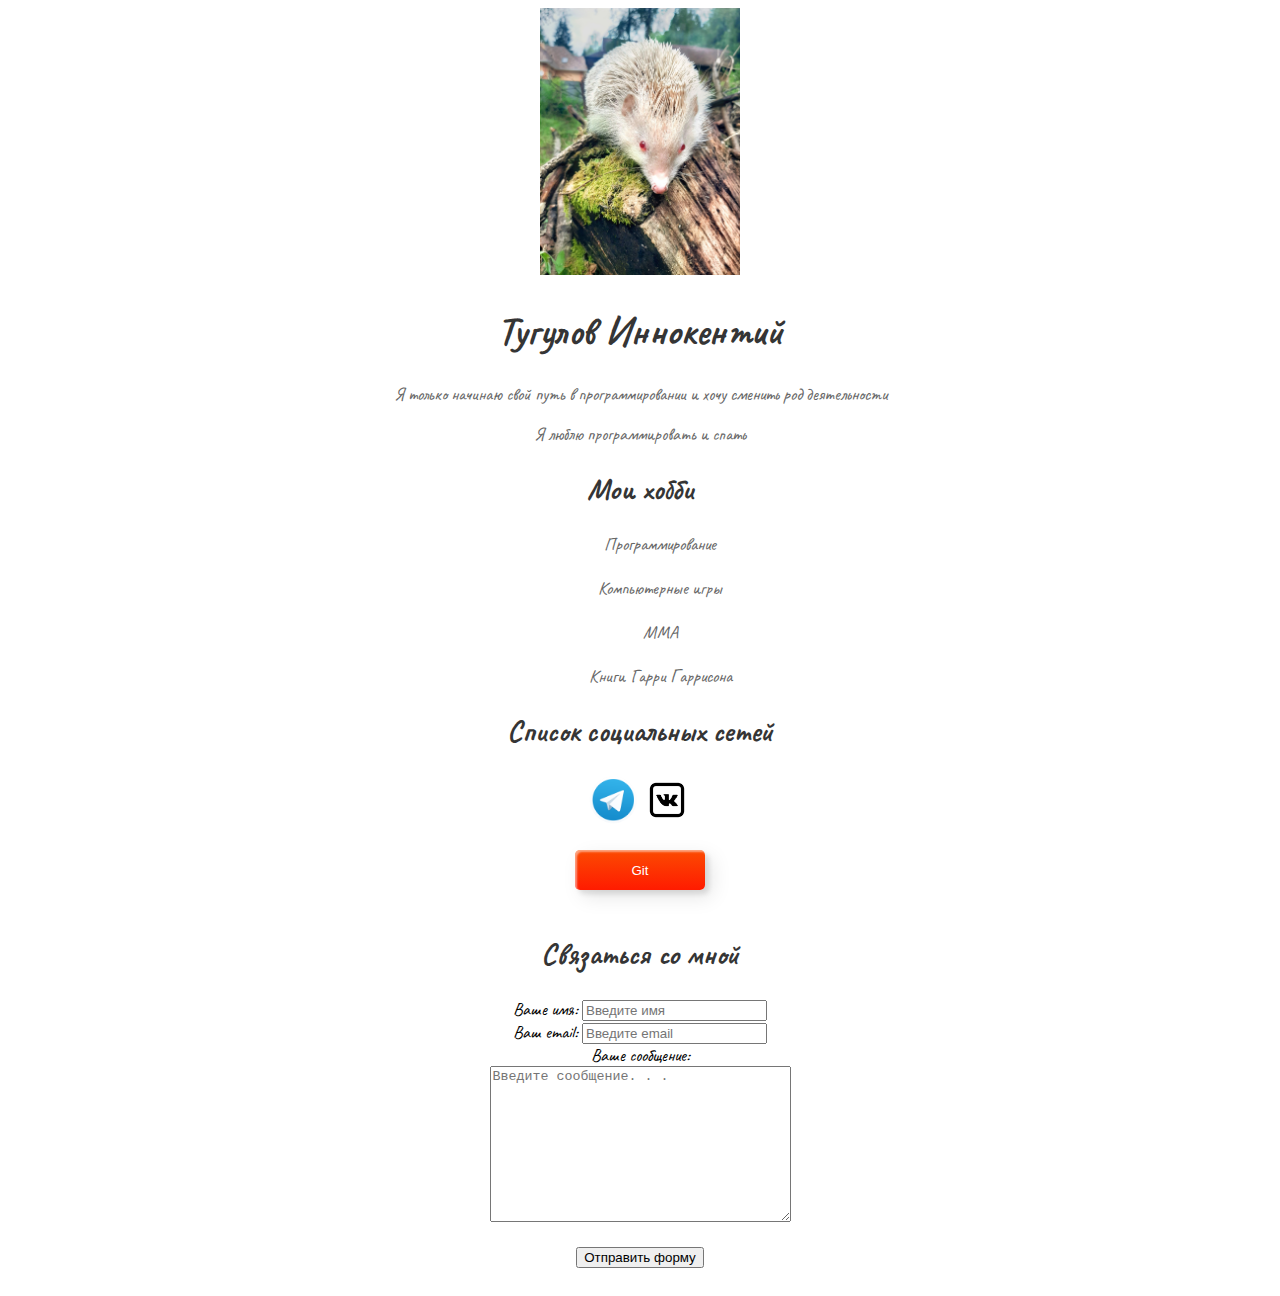
==== index.html @ 25b67e82 "trying to change the fonts to make them more suitable" ====
<!DOCTYPE html>
<html lang="en">
<head>
    <meta charset="UTF-8">
    <meta http-equiv="X-UA-Compatible" content="IE=edge">
    <meta name="viewport" content="width=device-width, initial-scale=1.0">
    <meta name="keywords" content="resume, innokentiy, cv">
    <meta name="description" content="Это сайт резюме Тугулова Иннокентия">
    <title>Innokentiy resume</title>


</head>
<body>
    
    <link rel="stylesheet" href="css/main.css">

    <div>
        <img src="imgs/dv0VsRqUoDue7oZC98lZ6pgUKCHnYMg9oaHFVmGquxkWwbqM1yoQN-WPxVTs1d5k1QQnIZlD_-Yl5CW2ZkGPfaaC.jpg" alt="ёжик" width="200" >
    </div>

    <header id="header" class="header">
        <h1>Тугулов Иннокентий</h1>  
    </header>

    <p>Я только начинаю свой путь в программировании и хочу сменить род деятельности</p>

    <p>Я люблю программировать и спать</p>
   
<section>

    <h2>Мои хобби</h2>

    
        <ul>
         <li>Программирование</li>
         <br>
         <li>Компьютерные игры</li>
         <br>
         <li>MMA</li>
         <br>
         <li>Книги Гарри Гаррисона</li>
        </ul>
    

    <h2>Список социальных сетей</h2>

    <a href="https://t.me/Aquianna" target="contact"><img src="imgs/pngwing.com.png" alt="ссылка на телеграмм" width="50"></a>
    
    <a href="https://vk.com/m_keeeeeeeeeey" target="contact"><img src="imgs/pngwing.com (1).png" alt="ссылка на контакт" width="50"></a>

</section>

<div>
<button onclick="document.location='https://github.com/barzugini'" class="custom-btn btn-5">
    <span>
        Git
    </span>
</button>
</div>

<h2>Связаться со мной</h2>

    <form>

        <div>
            <label for="name">Ваше имя:</label>
            <input type="text" id="name" placeholder="Введите имя">
        </div>

        <div>
            <label for="email">Ваш email:</label>
            <input type="email" id="email" placeholder="Введите email">
        </div>

        <div>
            <label for="message">Ваше сообщение:</label>
            <br>
            <textarea name="" id="message" cols="35" rows="10" placeholder="Введите сообщение. . ."></textarea>
        </div>

        <button type="submit">Отправить форму</button>
    </form>

</body>
</html>
---- css/main.css ----
@import url('https://fonts.googleapis.com/css2?family=Caveat&display=swap');

body {
  font-family: 'Caveat', cursive;
  font-size: 20px;
  font-weight: normal;
}

  h1 {
    position: relative;
    text-align: center;
    color: #353535;
    font-size: 40px;
  }
  h2 {
    position:relative;
    text-align:center;
    color: #353535;
    font-size: 30px;
  }
  
  #particle-js{
    height: 100vh;
    background-color: #e74c3c;
  }
  ul{text-align:center;}

  ul li{
    display: flex;
    align-content: center;
    justify-content: center;
    text-align: center;
}

  div {
    text-align: center;
    font-family: 'Caveat', cursive;
    font-size: 18px;
  }

  form {
    text-align:center;
    font-family: 'Caveat', cursive;
    font-size: 18px;
  }

  section {
    font-weight: 300;
    text-align: center;
    font-size: 18px;
    color: #676767;
    padding-inline-start: 0px;
  }
  p {
    font-weight: 300;
    text-align: center;
    font-size: 18px;
    color: #676767;
  }
  .frame {
    width: 90%;
    margin: 40px auto;
    text-align: center;
  }

  button {
    margin: 20px;
  }
  .custom-btn {
    width: 130px;
    height: 40px;
    color: #fff;
    border-radius: 5px;
    padding: 10px 25px;
    font-weight: 500;
    background: transparent;
    cursor: pointer;
    transition: all 0.3s ease;
    position: relative;
    display: inline-block;
     box-shadow:inset 2px 2px 2px 0px rgba(255,255,255,.5),
     7px 7px 20px 0px rgba(0,0,0,.1),
     4px 4px 5px 0px rgba(0,0,0,.1);
    outline: none;
  }
  
  
  /* 5 */
  .btn-5 {
    width: 130px;
    height: 40px;
    line-height: 42px;
    padding: 0;
    border: none;
    background: rgb(255,27,0);
    background: linear-gradient(0deg, rgba(255,27,0,1) 0%, rgba(251,75,2,1) 100%);
  }
  .btn-5:hover {
    color: #f0094a;
    background: transparent;
     box-shadow:none;
  }
  .btn-5:before,
  .btn-5:after{
    content:'';
    position:absolute;
    top:0;
    right:0;
    height:2px;
    width:0;
    background: #f0094a;
    box-shadow:
     -1px -1px 5px 0px #fff,
     7px 7px 20px 0px #0003,
     4px 4px 5px 0px #0002;
    transition:400ms ease all;
  }
  .btn-5:after{
    right:inherit;
    top:inherit;
    left:0;
    bottom:0;
  }
  .btn-5:hover:before,
  .btn-5:hover:after{
    width:100%;
    transition:800ms ease all;
  }
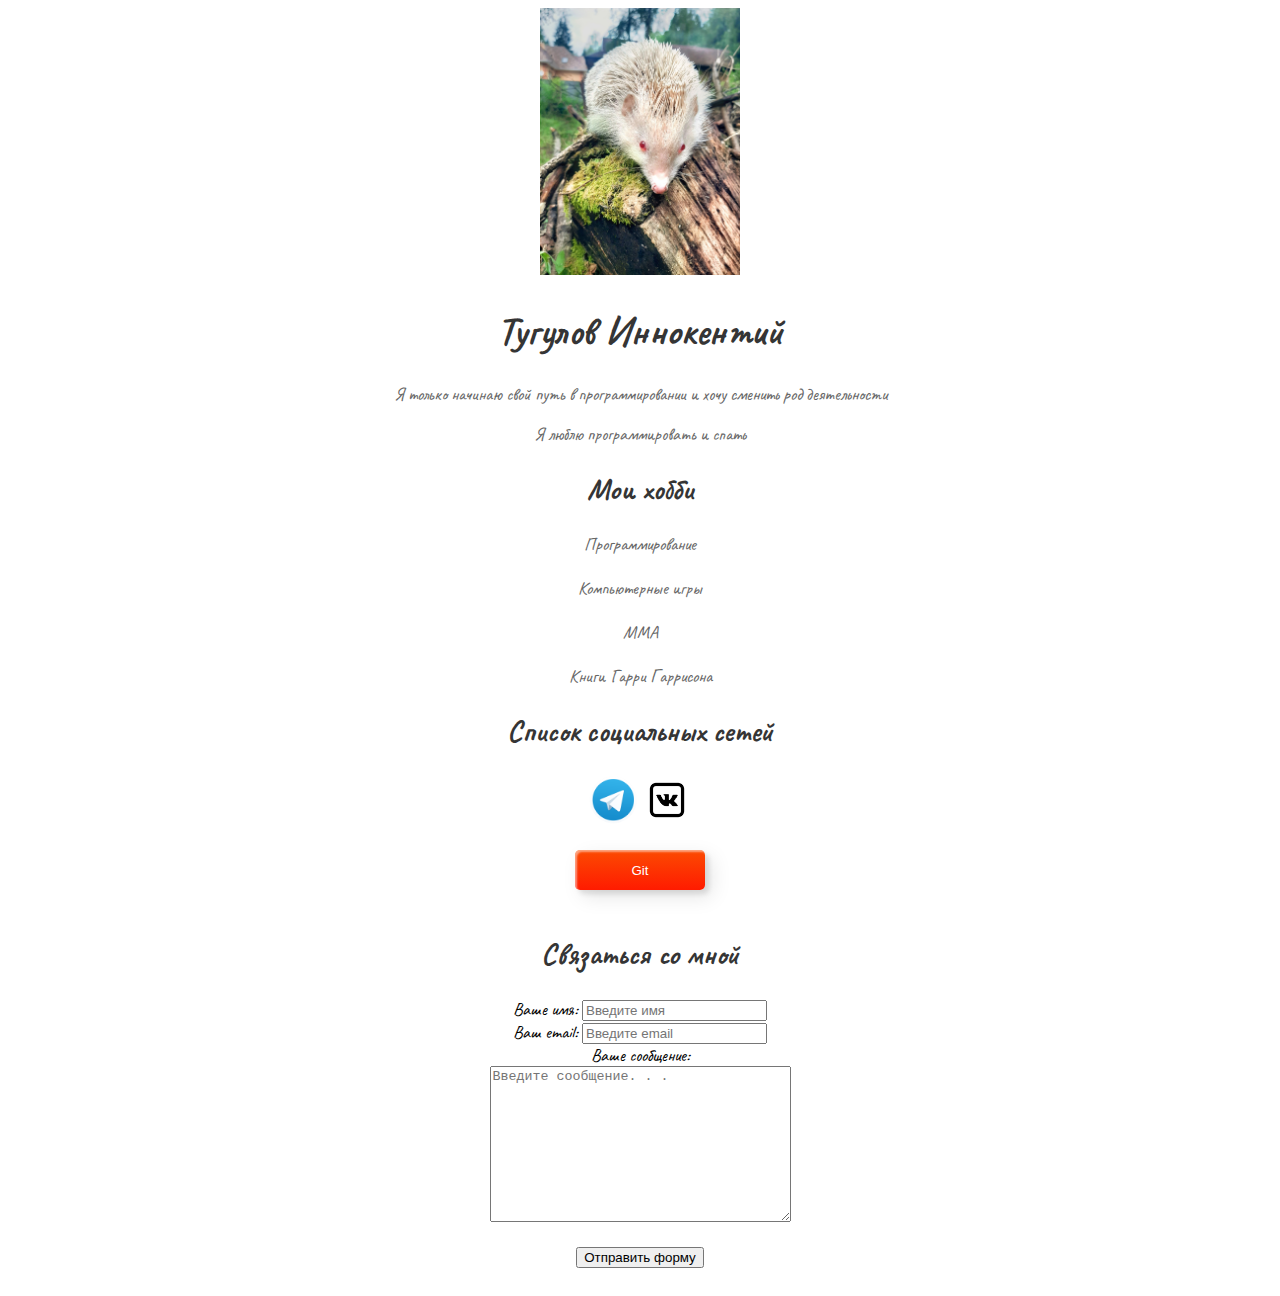
==== commit 1f5507aa: "finally figured out how to align the list with respect to the general text" ====
--- a/index.html
+++ b/index.html
@@ -30,7 +30,7 @@
 
     <h2>Мои хобби</h2>
 
-    
+    <div class="container">
         <ul>
          <li>Программирование</li>
          <br>
@@ -40,7 +40,7 @@
          <br>
          <li>Книги Гарри Гаррисона</li>
         </ul>
-    
+    </div>
 
     <h2>Список социальных сетей</h2>
 
--- a/css/main.css
+++ b/css/main.css
@@ -18,15 +18,32 @@
     color: #353535;
     font-size: 30px;
   }
+
+  .container {
+}
+
+.container ul {
+  margin: 0px;
+  padding: 0px;
+  overflow: hidden;
+  text-align: center;
+}
+
+.container li {
+  list-style: none;
+  display:flexbox;
+  border: 0px solid #cccccc;
+}
   
   #particle-js{
     height: 100vh;
     background-color: #e74c3c;
   }
+
   ul{text-align:center;}
 
   ul li{
-    display: flex;
+    display:flex;
     align-content: center;
     justify-content: center;
     text-align: center;
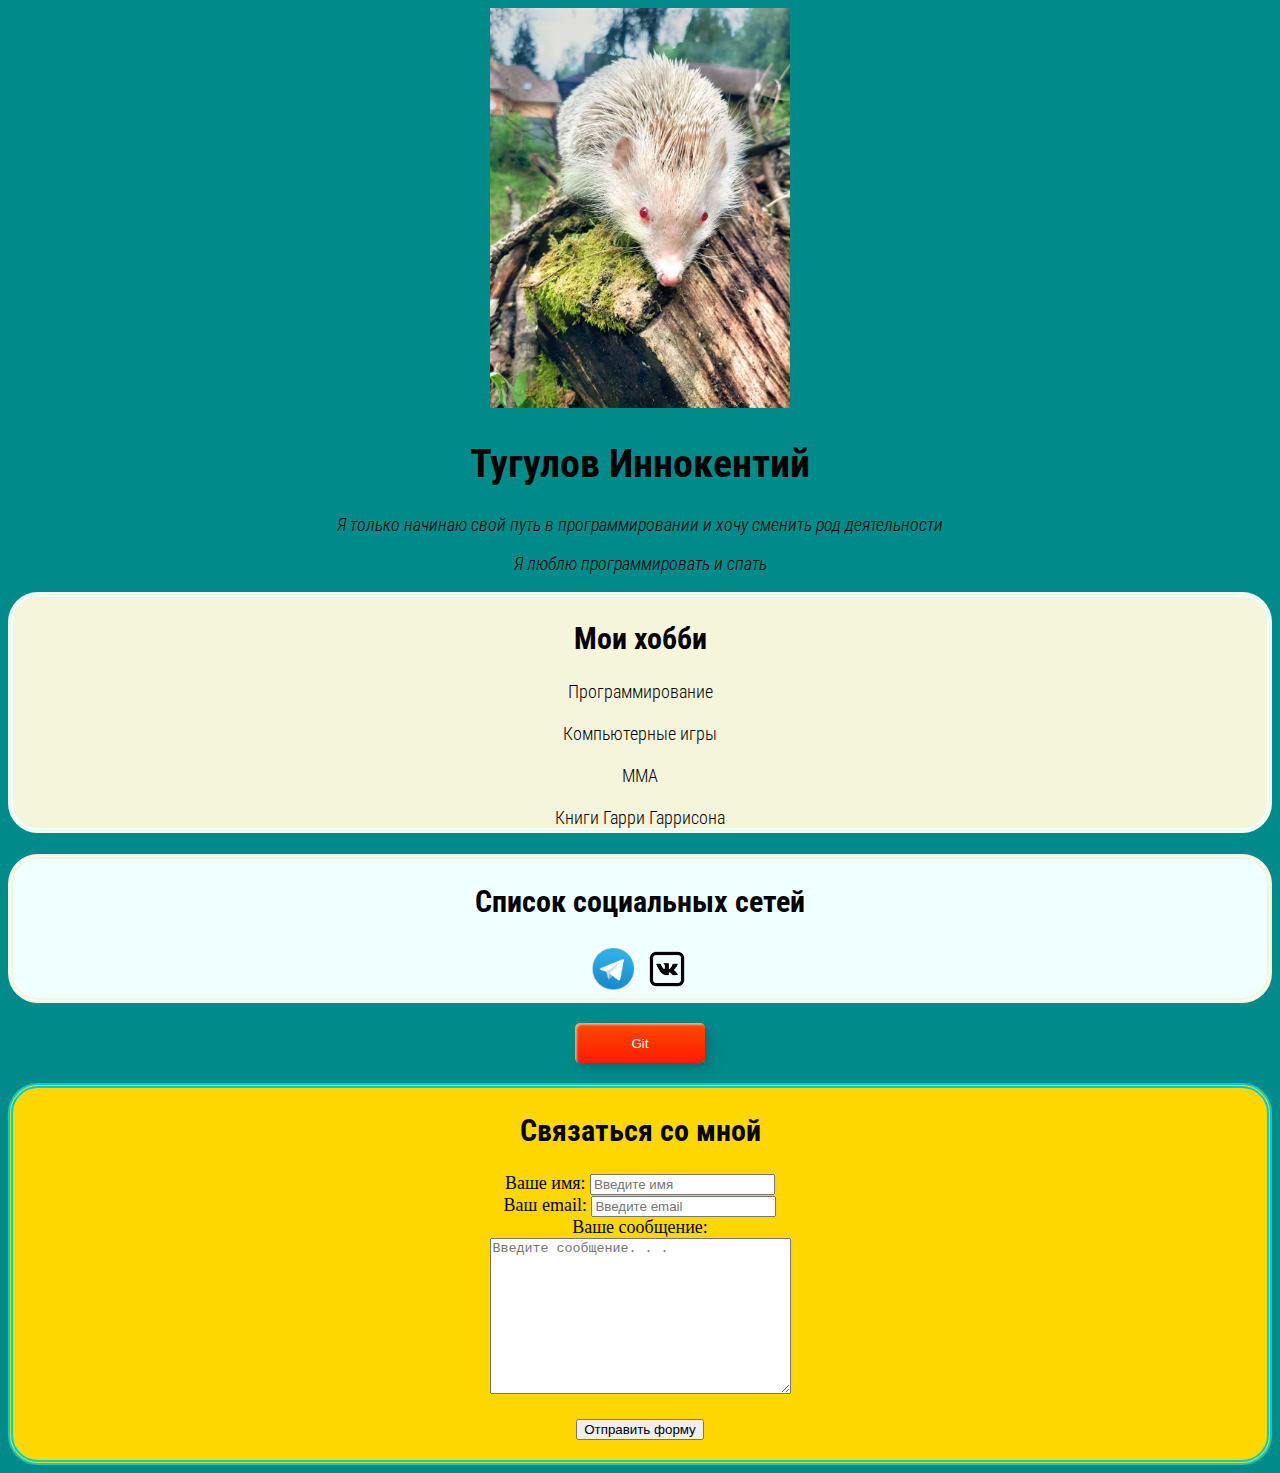
==== commit e4930acd: "minor changes" ====
--- a/index.html
+++ b/index.html
@@ -14,50 +14,55 @@
     
     <link rel="stylesheet" href="css/main.css">
 
-    <div>
-        <img src="imgs/dv0VsRqUoDue7oZC98lZ6pgUKCHnYMg9oaHFVmGquxkWwbqM1yoQN-WPxVTs1d5k1QQnIZlD_-Yl5CW2ZkGPfaaC.jpg" alt="ёжик" width="200" >
+    <div class="photo">
+        <img src="imgs/dv0VsRqUoDue7oZC98lZ6pgUKCHnYMg9oaHFVmGquxkWwbqM1yoQN-WPxVTs1d5k1QQnIZlD_-Yl5CW2ZkGPfaaC.jpg" alt="ёжик" width="300" >
     </div>
 
     <header id="header" class="header">
         <h1>Тугулов Иннокентий</h1>  
     </header>
 
+    <div class="description">
     <p>Я только начинаю свой путь в программировании и хочу сменить род деятельности</p>
 
     <p>Я люблю программировать и спать</p>
-   
+    </div>
+
 <section>
 
-    <h2>Мои хобби</h2>
-
-    <div class="container">
-        <ul>
-         <li>Программирование</li>
-         <br>
-         <li>Компьютерные игры</li>
-         <br>
-         <li>MMA</li>
-         <br>
-         <li>Книги Гарри Гаррисона</li>
-        </ul>
+    <div class="container hobbi2">
+        <table>
+            <h2>Мои хобби</h2>
+            <ul>
+            <li>Программирование</li>
+            <br>
+            <li>Компьютерные игры</li>
+            <br>
+            <li>MMA</li>
+            <br>
+            <li>Книги Гарри Гаррисона</li>
+            </ul>
+        </table>
     </div>
-
+    <br>
+    <div class="hobbi3">
     <h2>Список социальных сетей</h2>
 
     <a href="https://t.me/Aquianna" target="contact"><img src="imgs/pngwing.com.png" alt="ссылка на телеграмм" width="50"></a>
     
     <a href="https://vk.com/m_keeeeeeeeeey" target="contact"><img src="imgs/pngwing.com (1).png" alt="ссылка на контакт" width="50"></a>
+    </div>
 
 </section>
 
-<div>
+<div class="photo">
 <button onclick="document.location='https://github.com/barzugini'" class="custom-btn btn-5">
     <span>
         Git
     </span>
 </button>
 </div>
-
+<div class="hobbi4">
 <h2>Связаться со мной</h2>
 
     <form>
@@ -80,6 +85,6 @@
 
         <button type="submit">Отправить форму</button>
     </form>
-
+    </div>
 </body>
 </html>
--- a/css/main.css
+++ b/css/main.css
@@ -1,27 +1,50 @@
-@import url('https://fonts.googleapis.com/css2?family=Caveat&display=swap');
+@import url('https://fonts.googleapis.com/css2?family=Roboto+Condensed&display=swap');
 
 body {
-  font-family: 'Caveat', cursive;
+  font-family: 'Roboto Condensed', sans-serif;
   font-size: 20px;
   font-weight: normal;
+  /* background:#008B8B; */
+  background-color: #008B8B;
 }
 
   h1 {
     position: relative;
     text-align: center;
-    color: #353535;
+    /* color: #353535; */
     font-size: 40px;
   }
   h2 {
     position:relative;
     text-align:center;
-    color: #353535;
+    /* color: #353535; */
     font-size: 30px;
   }
 
   .container {
 }
 
+
+.hobbi{
+background-color: #8FBC8F;
+}
+
+.hobbi2{
+  background: #F5F5DC;
+  background-size: 25%;
+  border: thick double #F0FFFF;
+  border-radius: 30px;
+}
+.hobbi3 {
+  background: #F0FFFF;
+  border: thick double #F5F5DC;
+  border-radius: 30px;
+}
+.hobbi4 {
+  background: #FFD700;
+  border: thick double #00CED1;
+  border-radius: 30px;
+}
 .container ul {
   margin: 0px;
   padding: 0px;
@@ -32,7 +55,7 @@
 .container li {
   list-style: none;
   display:flexbox;
-  border: 0px solid #cccccc;
+  /* border: 0px solid #cccccc; */
 }
   
   #particle-js{
@@ -40,6 +63,10 @@
     background-color: #e74c3c;
   }
 
+  table{
+    background: url("https://inter.ru/wp-content/uploads/2019/05/%D1%84%D0%BE%D0%BD-11-1400x776.png")98% 86% no-repeat;
+  }
+  
   ul{text-align:center;}
 
   ul li{
@@ -48,8 +75,13 @@
     justify-content: center;
     text-align: center;
 }
+  .description {
+    font-style: italic;
+    font-weight: bold;
+    /* color: #86898f; */
+  }
 
-  div {
+  .photo {
     text-align: center;
     font-family: 'Caveat', cursive;
     font-size: 18px;
@@ -65,14 +97,13 @@
     font-weight: 300;
     text-align: center;
     font-size: 18px;
-    color: #676767;
+    /* color: #676767; */
     padding-inline-start: 0px;
   }
   p {
     font-weight: 300;
     text-align: center;
     font-size: 18px;
-    color: #676767;
   }
   .frame {
     width: 90%;
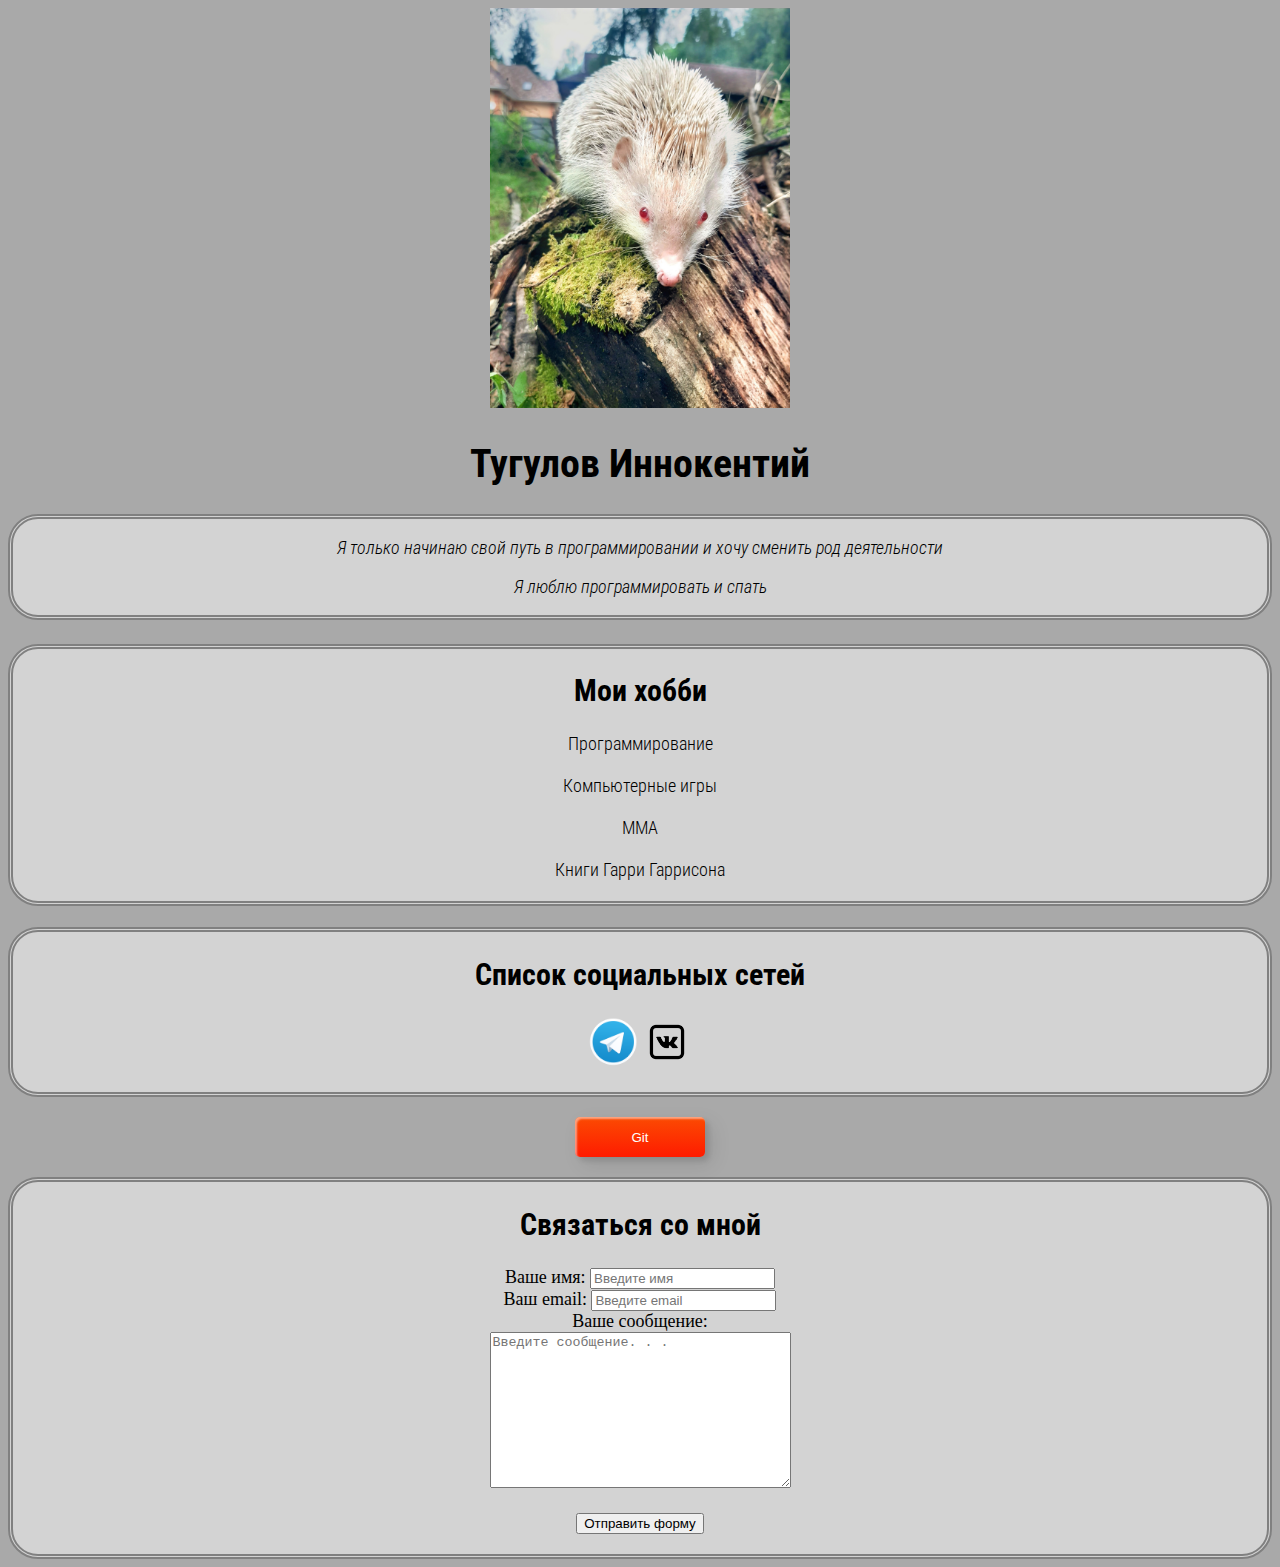
==== commit 30919955: "серые тона, прошёл тему" ====
--- a/index.html
+++ b/index.html
@@ -22,15 +22,15 @@
         <h1>Тугулов Иннокентий</h1>  
     </header>
 
-    <div class="description">
+    <div class="description card">
     <p>Я только начинаю свой путь в программировании и хочу сменить род деятельности</p>
 
     <p>Я люблю программировать и спать</p>
     </div>
-
+    <br>
 <section>
 
-    <div class="container hobbi2">
+    <div class="container card">
         <table>
             <h2>Мои хобби</h2>
             <ul>
@@ -42,15 +42,18 @@
             <br>
             <li>Книги Гарри Гаррисона</li>
             </ul>
+            <br>
         </table>
     </div>
     <br>
-    <div class="hobbi3">
+    <div class="card">
     <h2>Список социальных сетей</h2>
 
     <a href="https://t.me/Aquianna" target="contact"><img src="imgs/pngwing.com.png" alt="ссылка на телеграмм" width="50"></a>
     
     <a href="https://vk.com/m_keeeeeeeeeey" target="contact"><img src="imgs/pngwing.com (1).png" alt="ссылка на контакт" width="50"></a>
+    <br>
+    <br>
     </div>
 
 </section>
@@ -62,7 +65,7 @@
     </span>
 </button>
 </div>
-<div class="hobbi4">
+<div class="card">
 <h2>Связаться со мной</h2>
 
     <form>
--- a/css/main.css
+++ b/css/main.css
@@ -5,7 +5,7 @@
   font-size: 20px;
   font-weight: normal;
   /* background:#008B8B; */
-  background-color: #008B8B;
+  background-color: #A9A9A9;
 }
 
   h1 {
@@ -25,26 +25,21 @@
 }
 
 
-.hobbi{
-background-color: #8FBC8F;
+.bg-1{
 }
 
-.hobbi2{
-  background: #F5F5DC;
-  background-size: 25%;
-  border: thick double #F0FFFF;
+.bg-2{
+}
+
+.bg-3 {
+}
+
+.card {
+  background: #D3D3D3;
+  border: thick double #808080;
   border-radius: 30px;
 }
-.hobbi3 {
-  background: #F0FFFF;
-  border: thick double #F5F5DC;
-  border-radius: 30px;
-}
-.hobbi4 {
-  background: #FFD700;
-  border: thick double #00CED1;
-  border-radius: 30px;
-}
+
 .container ul {
   margin: 0px;
   padding: 0px;
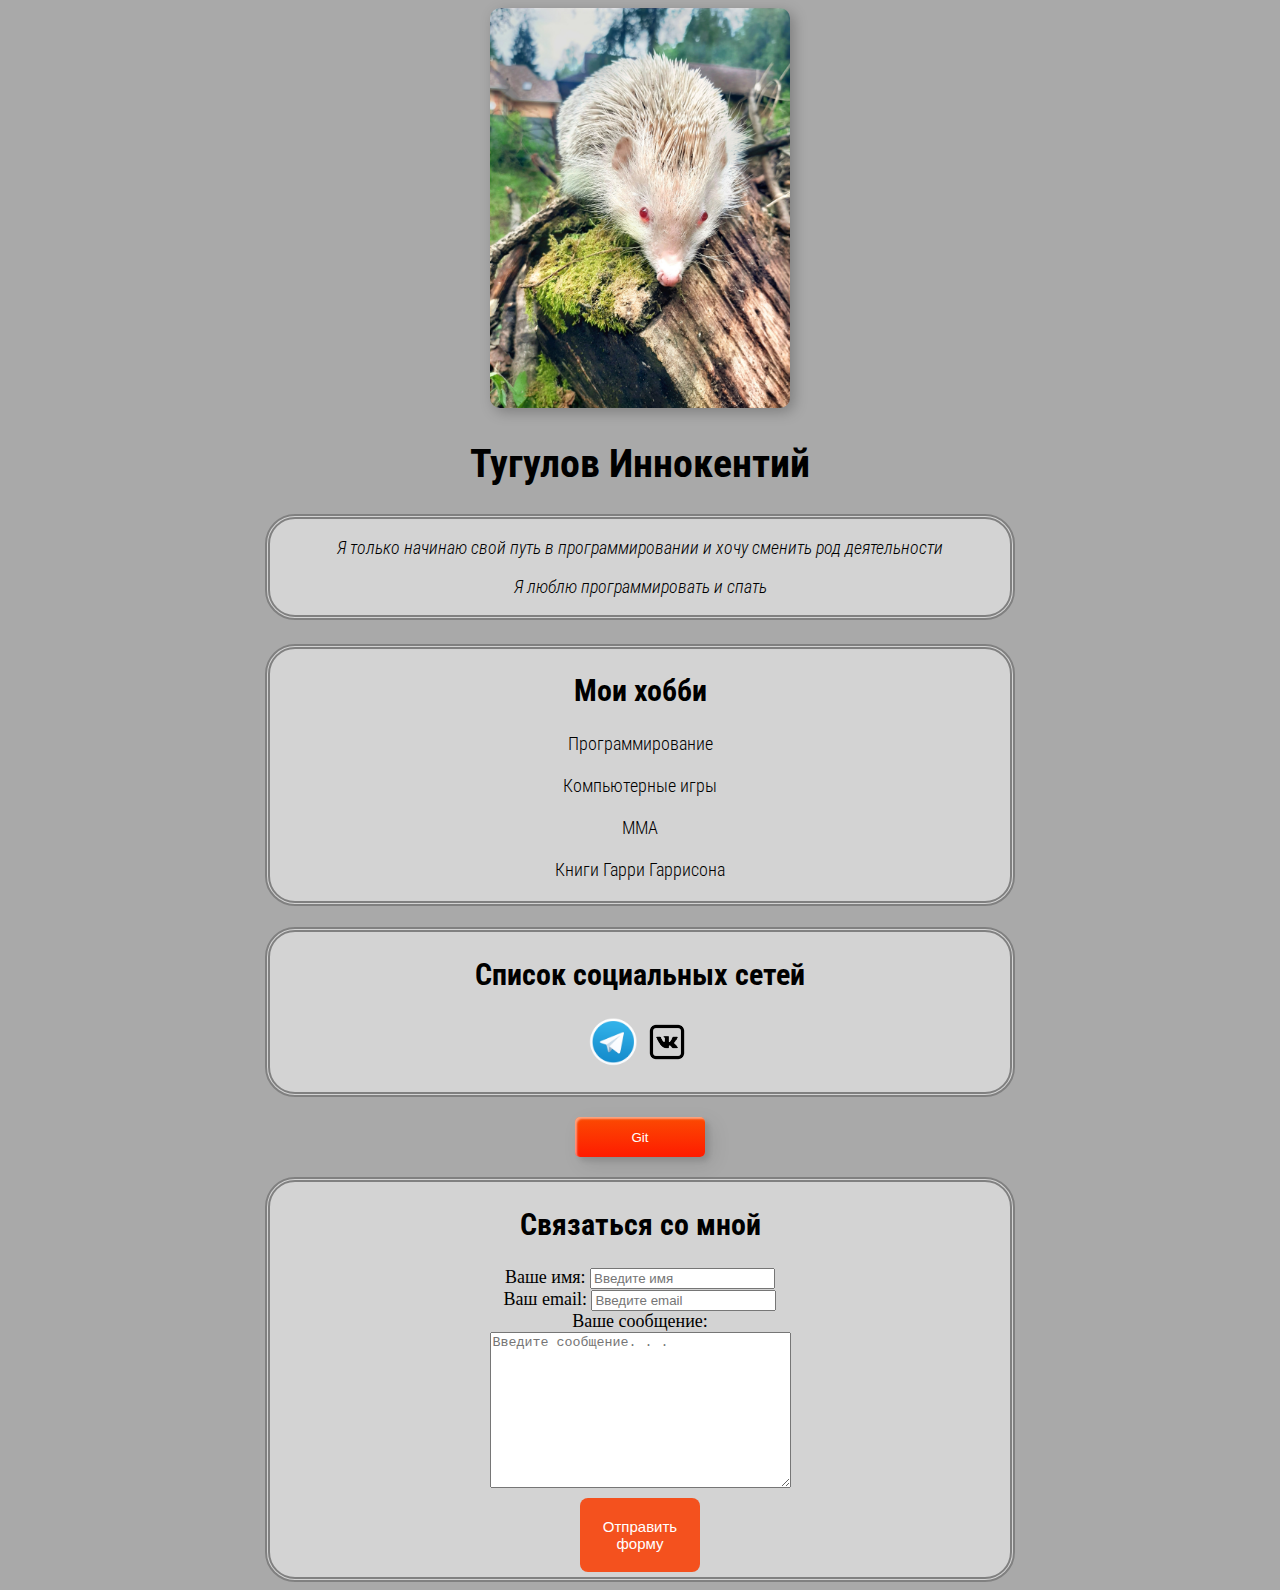
==== commit 98082b18: "some fix" ====
--- a/index.html
+++ b/index.html
@@ -11,83 +11,85 @@
 
 </head>
 <body>
+    <div class="container">
     
-    <link rel="stylesheet" href="css/main.css">
+        <link rel="stylesheet" href="css/main.css">
 
-    <div class="photo">
-        <img src="imgs/dv0VsRqUoDue7oZC98lZ6pgUKCHnYMg9oaHFVmGquxkWwbqM1yoQN-WPxVTs1d5k1QQnIZlD_-Yl5CW2ZkGPfaaC.jpg" alt="ёжик" width="300" >
-    </div>
-
-    <header id="header" class="header">
-        <h1>Тугулов Иннокентий</h1>  
-    </header>
-
-    <div class="description card">
-    <p>Я только начинаю свой путь в программировании и хочу сменить род деятельности</p>
-
-    <p>Я люблю программировать и спать</p>
-    </div>
-    <br>
-<section>
-
-    <div class="container card">
-        <table>
-            <h2>Мои хобби</h2>
-            <ul>
-            <li>Программирование</li>
-            <br>
-            <li>Компьютерные игры</li>
-            <br>
-            <li>MMA</li>
-            <br>
-            <li>Книги Гарри Гаррисона</li>
-            </ul>
-            <br>
-        </table>
-    </div>
-    <br>
-    <div class="card">
-    <h2>Список социальных сетей</h2>
-
-    <a href="https://t.me/Aquianna" target="contact"><img src="imgs/pngwing.com.png" alt="ссылка на телеграмм" width="50"></a>
-    
-    <a href="https://vk.com/m_keeeeeeeeeey" target="contact"><img src="imgs/pngwing.com (1).png" alt="ссылка на контакт" width="50"></a>
-    <br>
-    <br>
-    </div>
-
-</section>
-
-<div class="photo">
-<button onclick="document.location='https://github.com/barzugini'" class="custom-btn btn-5">
-    <span>
-        Git
-    </span>
-</button>
-</div>
-<div class="card">
-<h2>Связаться со мной</h2>
-
-    <form>
-
-        <div>
-            <label for="name">Ваше имя:</label>
-            <input type="text" id="name" placeholder="Введите имя">
+        <div class="photo">
+            <img class='photo-img' src="imgs/dv0VsRqUoDue7oZC98lZ6pgUKCHnYMg9oaHFVmGquxkWwbqM1yoQN-WPxVTs1d5k1QQnIZlD_-Yl5CW2ZkGPfaaC.jpg" alt="ёжик" width="300" >
         </div>
 
-        <div>
-            <label for="email">Ваш email:</label>
-            <input type="email" id="email" placeholder="Введите email">
+        <header id="header" class="header">
+            <h1>Тугулов Иннокентий</h1>  
+        </header>
+
+        <div class="description card">
+        <p>Я только начинаю свой путь в программировании и хочу сменить род деятельности</p>
+
+        <p>Я люблю программировать и спать</p>
         </div>
+        <br>
+        <section>
 
-        <div>
-            <label for="message">Ваше сообщение:</label>
+            <div class="container card">
+                <table>
+                    <h2>Мои хобби</h2>
+                    <ul>
+                    <li>Программирование</li>
+                    <br>
+                    <li>Компьютерные игры</li>
+                    <br>
+                    <li>MMA</li>
+                    <br>
+                    <li>Книги Гарри Гаррисона</li>
+                    </ul>
+                    <br>
+                </table>
+            </div>
             <br>
-            <textarea name="" id="message" cols="35" rows="10" placeholder="Введите сообщение. . ."></textarea>
+            <div class="card">
+            <h2>Список социальных сетей</h2>
+
+            <a href="https://t.me/Aquianna" target="contact"><img src="imgs/pngwing.com.png" alt="ссылка на телеграмм" width="50"></a>
+            
+            <a href="https://vk.com/m_keeey" target="contact"><img src="imgs/pngwing.com (1).png" alt="ссылка на контакт" width="50"></a>
+            <br>
+            <br>
+            </div>
+
+        </section>
+
+        <div class="photo">
+        <button onclick="document.location='https://github.com/barzugini'" class="custom-btn btn-5">
+            <span>
+                Git
+            </span>
+        </button>
         </div>
+        <div class="card">
+        <h2>Связаться со мной</h2>
 
-        <button type="submit">Отправить форму</button>
-    </form>
+            <form>
+
+                <div>
+                    <label for="name">Ваше имя:</label>
+                    <input type="text" id="name" placeholder="Введите имя">
+                </div>
+
+                <div>
+                    <label for="email">Ваш email:</label>
+                    <input type="email" id="email" placeholder="Введите email">
+                </div>
+
+                <div>
+                    <label for="message">Ваше сообщение:</label>
+                    <br>
+                    <textarea name="" id="message" cols="35" rows="10" placeholder="Введите сообщение. . ."></textarea>
+                </div>
+
+                <button class="btn-1" style="vertical-align:middle" type="submit"><span>Отправить форму</span></button>
+            </form>
+            </div>
     </div>
 </body>
 </html>
--- a/css/main.css
+++ b/css/main.css
@@ -22,8 +22,66 @@
   }
 
   .container {
-}
-
+    max-width: 750px;
+    margin: auto;
+
+}
+
+.btn {
+  
+}
+
+.btn:active {
+
+}
+
+.btn:hover {
+
+}
+
+.btn:visited {
+
+}
+
+.btn-1 {
+  display: inline-block;
+  border-radius: 8px;
+  background-color: #f4511e;
+  border: none;
+  color: #FFFFFF;
+  text-align: center;
+  font-size: 15px;
+  padding: 20px;
+  width: 120px;
+  transition: all 0.5s;
+  cursor: pointer;
+  margin: 5px;
+}
+
+.btn-1 span {
+  cursor: pointer;
+  display: inline-block;
+  position: relative;
+  transition: 0.5s;
+}
+
+.btn-1 span:after {
+  content: '\00bb';
+  position: absolute;
+  opacity: 0;
+  top: 0;
+  right: -20px;
+  transition: 0.5s;
+}
+
+.btn-1:hover span {
+  padding-right: 25px;
+}
+
+.btn-1:hover span:after {
+  opacity: 1;
+  right: 0;
+}
 
 .bg-1{
 }
@@ -80,6 +138,12 @@
     text-align: center;
     font-family: 'Caveat', cursive;
     font-size: 18px;
+  }
+
+  .photo-img {
+    box-shadow: 4px 4px 14px rgba(0, 0, 0, 0.25);
+    border-radius: 10px;
+    width: 300px;
   }
 
   form {
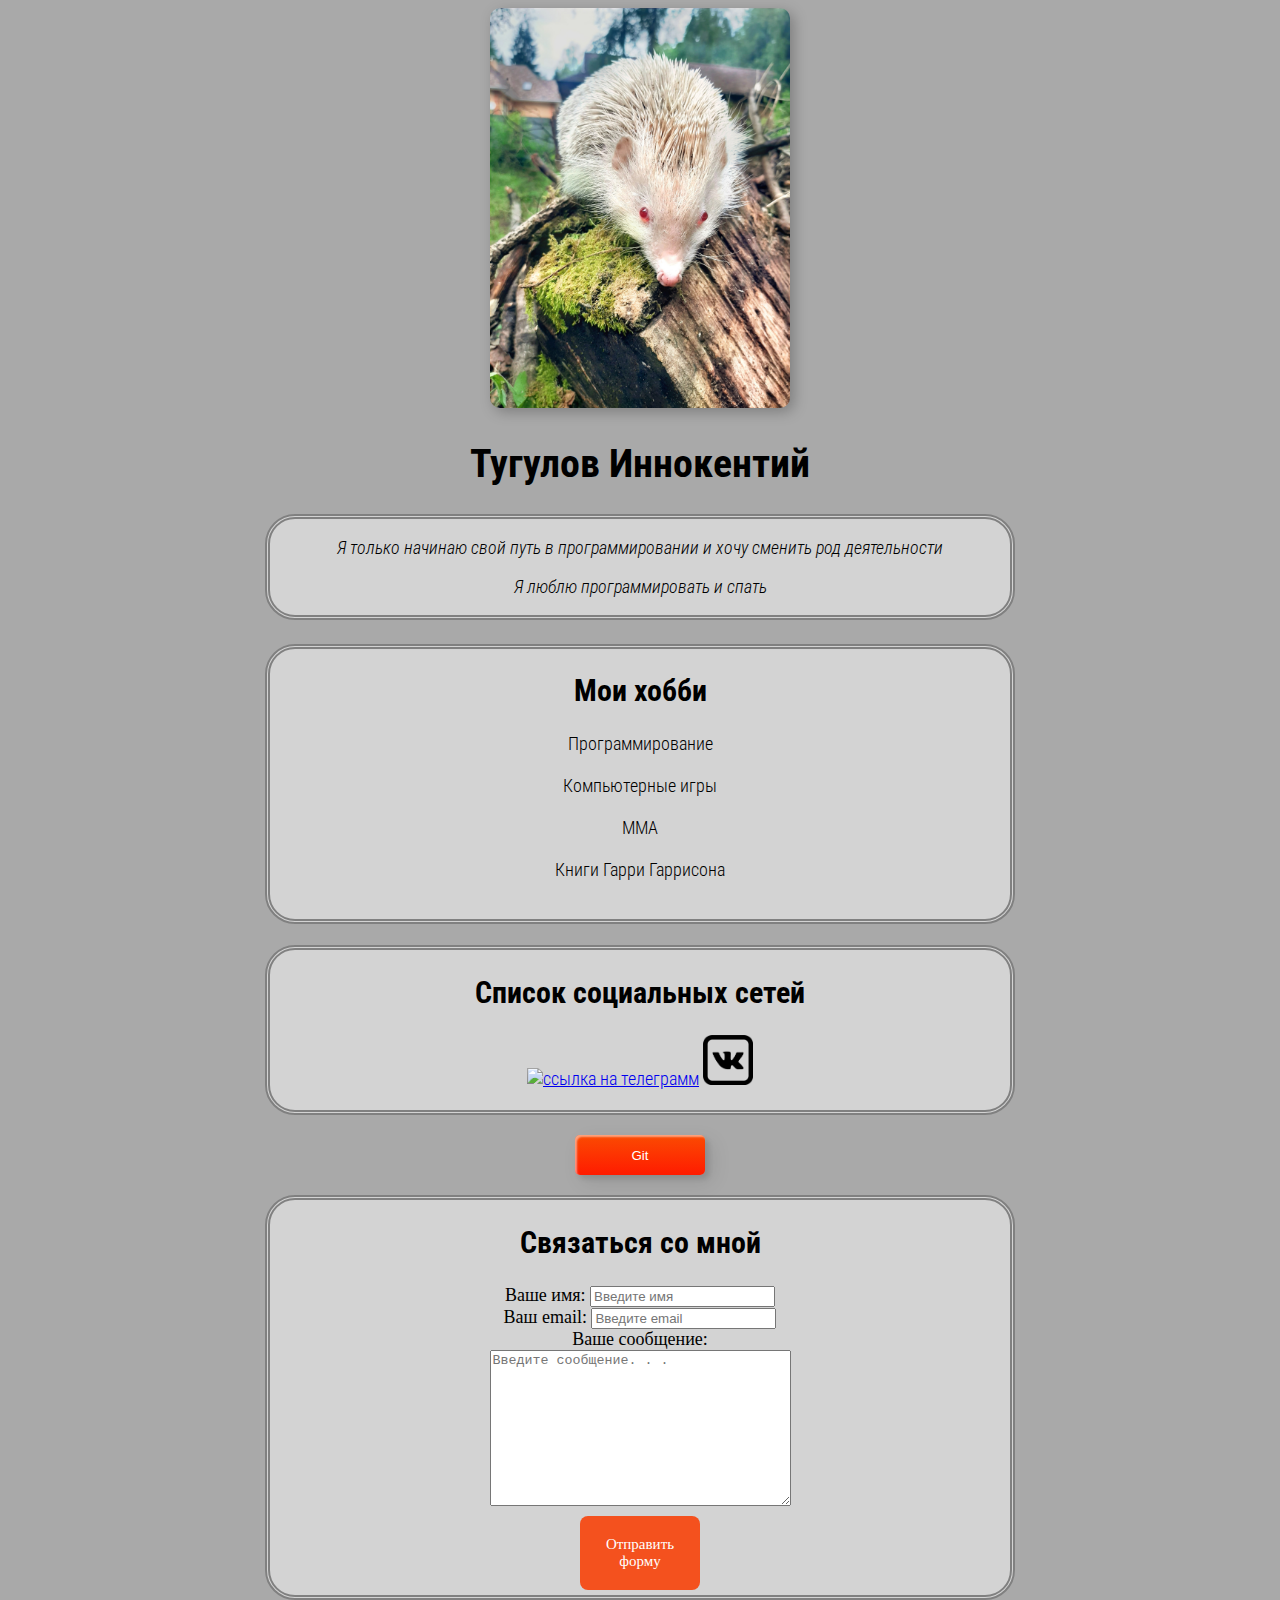
==== commit 430520d3: "some new bugs" ====
--- a/index.html
+++ b/index.html
@@ -34,7 +34,7 @@
             <div class="container card">
                 <table>
                     <h2>Мои хобби</h2>
-                    <ul>
+                    <ol class="list">
                     <li>Программирование</li>
                     <br>
                     <li>Компьютерные игры</li>
@@ -42,7 +42,7 @@
                     <li>MMA</li>
                     <br>
                     <li>Книги Гарри Гаррисона</li>
-                    </ul>
+                    </ol>
                     <br>
                 </table>
             </div>
@@ -50,9 +50,10 @@
             <div class="card">
             <h2>Список социальных сетей</h2>
 
-            <a href="https://t.me/Aquianna" target="contact"><img src="imgs/pngwing.com.png" alt="ссылка на телеграмм" width="50"></a>
+            <a href="https://t.me/Aquianna" target="contact"><img src="imgs/free-icon-telegram-2111813.png" alt="ссылка на телеграмм" width="50"></a>
             
-            <a href="https://vk.com/m_keeey" target="contact"><img src="imgs/pngwing.com (1).png" alt="ссылка на контакт" width="50"></a>
+            <a href="https://vk.com/m_keeey" target="contact"><img src="imgs/pngwing.com (1) (1).png" alt="ссылка на контакт" width="50"></a>
+
             <br>
             <br>
             </div>
--- a/css/main.css
+++ b/css/main.css
@@ -51,6 +51,7 @@
   color: #FFFFFF;
   text-align: center;
   font-size: 15px;
+  font-family: inherit;
   padding: 20px;
   width: 120px;
   transition: all 0.5s;
@@ -98,9 +99,12 @@
   border-radius: 30px;
 }
 
+.list {
+  padding: 0px 20px;
+}
+
 .container ul {
   margin: 0px;
-  padding: 0px;
   overflow: hidden;
   text-align: center;
 }
@@ -108,6 +112,7 @@
 .container li {
   list-style: none;
   display:flexbox;
+  /* color: #86898f; */
   /* border: 0px solid #cccccc; */
 }
   
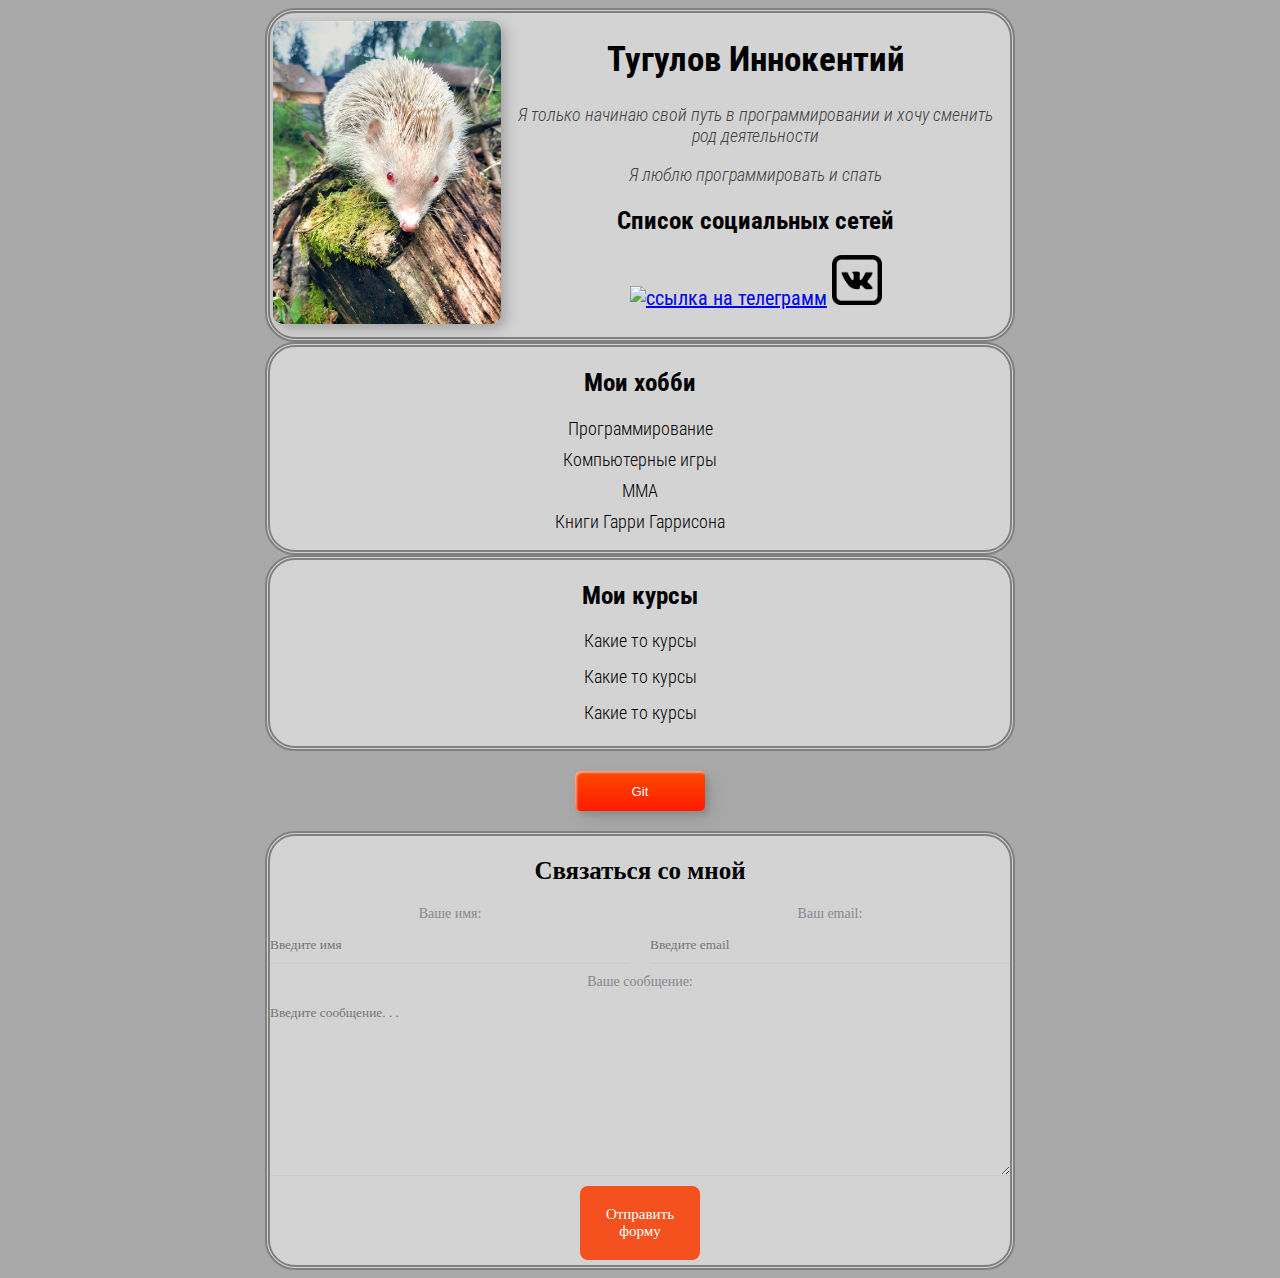
==== commit 506ab401: "A lot of everything. don't ask" ====
--- a/index.html
+++ b/index.html
@@ -15,47 +15,62 @@
     
         <link rel="stylesheet" href="css/main.css">
 
-        <div class="photo">
-            <img class='photo-img' src="imgs/dv0VsRqUoDue7oZC98lZ6pgUKCHnYMg9oaHFVmGquxkWwbqM1yoQN-WPxVTs1d5k1QQnIZlD_-Yl5CW2ZkGPfaaC.jpg" alt="ёжик" width="300" >
-        </div>
+        <table class="card">
+            <tr>
+                <td>
+                    <div class="info photo box">
+                        <img class='photo-img' src="imgs/Hedgehog.jpg" alt="ёжик" width="100" >
+                    </div>
+                </td>
+                <td>
+                    <header id="header" class="header box info">
+                        <h1>Тугулов Иннокентий</h1>  
+                    </header>
 
-        <header id="header" class="header">
-            <h1>Тугулов Иннокентий</h1>  
-        </header>
+                    <div class="info description box">
+                        <p>Я только начинаю свой путь в программировании и хочу сменить род деятельности</p>
 
-        <div class="description card">
-        <p>Я только начинаю свой путь в программировании и хочу сменить род деятельности</p>
+                        <p>Я люблю программировать и спать</p>
+                    </div>
+    
+                    <div class="info link box">
 
-        <p>Я люблю программировать и спать</p>
-        </div>
-        <br>
+                        <h2>Список социальных сетей</h2>
+
+                        <a href="https://t.me/Aquianna" target="contact"><img src="imgs/free-icon-telegram-2111813.png" alt="ссылка на телеграмм" width="50"></a>
+                        
+                        <a href="https://vk.com/m_keeey" target="contact"><img src="imgs/pngwing.com (1) (1).png" alt="ссылка на контакт" width="50"></a>
+
+                        <br>
+                        <br>
+                    </div>
+                </td>
+            </tr>
+        </table>
+
         <section>
 
             <div class="container card">
                 <table>
                     <h2>Мои хобби</h2>
+
                     <ol class="list">
                     <li>Программирование</li>
-                    <br>
                     <li>Компьютерные игры</li>
-                    <br>
                     <li>MMA</li>
-                    <br>
                     <li>Книги Гарри Гаррисона</li>
                     </ol>
-                    <br>
                 </table>
             </div>
-            <br>
+
             <div class="card">
-            <h2>Список социальных сетей</h2>
+                <h2>Мои курсы</h2>
 
-            <a href="https://t.me/Aquianna" target="contact"><img src="imgs/free-icon-telegram-2111813.png" alt="ссылка на телеграмм" width="50"></a>
-            
-            <a href="https://vk.com/m_keeey" target="contact"><img src="imgs/pngwing.com (1) (1).png" alt="ссылка на контакт" width="50"></a>
-
-            <br>
-            <br>
+                <ol class="link-list">
+                    <li>Какие то курсы</li>
+                    <li>Какие то курсы</li>
+                    <li>Какие то курсы</li>
+                </ol>
             </div>
 
         </section>
@@ -68,23 +83,24 @@
         </button>
         </div>
         <div class="card">
-        <h2>Связаться со мной</h2>
 
-            <form>
+            <form class="form">
 
-                <div>
-                    <label for="name">Ваше имя:</label>
-                    <input type="text" id="name" placeholder="Введите имя">
+                <h2>Связаться со мной</h2>
+
+                <div class="form-row">
+                    <div class="form-group">
+                        <label for="name">Ваше имя:</label>
+                        <input type="text" id="name" placeholder="Введите имя">
+                    </div>
+
+                    <div class="form-group">
+                        <label for="email">Ваш email:</label>
+                        <input type="email" id="email" placeholder="Введите email">
+                    </div>
                 </div>
-
-                <div>
-                    <label for="email">Ваш email:</label>
-                    <input type="email" id="email" placeholder="Введите email">
-                </div>
-
-                <div>
+                <div class="form-group">
                     <label for="message">Ваше сообщение:</label>
-                    <br>
                     <textarea name="" id="message" cols="35" rows="10" placeholder="Введите сообщение. . ."></textarea>
                 </div>
 
--- a/css/main.css
+++ b/css/main.css
@@ -12,34 +12,18 @@
     position: relative;
     text-align: center;
     /* color: #353535; */
-    font-size: 40px;
+    font-size: 35px;
   }
   h2 {
     position:relative;
     text-align:center;
     /* color: #353535; */
-    font-size: 30px;
+    font-size: 25px;
   }
 
   .container {
     max-width: 750px;
     margin: auto;
-
-}
-
-.btn {
-  
-}
-
-.btn:active {
-
-}
-
-.btn:hover {
-
-}
-
-.btn:visited {
 
 }
 
@@ -103,6 +87,64 @@
   padding: 0px 20px;
 }
 
+.link-list {
+  list-style: none;
+  padding: 0;
+}
+
+.link-list li {
+  margin-bottom: 10px;
+  /* border-bottom: 1px solid rgba(186, 186, 186, 0.69); */
+  padding-bottom: 5px;
+}
+
+.link {
+  text-align: center;
+  margin-bottom: 0;
+  border-bottom: 5;
+  border-top: 5;
+}
+
+.form h2 {
+  text-align: center;
+}
+
+.form-group label {
+  display: block;
+  font-size: 14px;
+  color: #86898f;
+}
+
+.form-group textarea,
+.form-group input {
+  width: 100%;
+  box-sizing: border-box;
+  border: none;
+  background: transparent;
+  border-bottom: 1px solid #ccc;
+  color: #000;
+  padding: 15px 0px 10px;
+  outline: none;
+  font-family: inherit;
+}
+
+.form-row {
+  margin-bottom: 10px;
+  display: flex;
+}
+
+.form-row .form-group:last-child{
+  margin-right: 0;
+  width: 50%;
+}
+
+.form-row .form-group {
+  /* display: inline-block; */
+  margin-right: 20px;
+  width: 50%;
+  /* width: calc(50%-20px) */
+}
+
 .container ul {
   margin: 0px;
   overflow: hidden;
@@ -112,6 +154,7 @@
 .container li {
   list-style: none;
   display:flexbox;
+  margin-bottom: 10px;
   /* color: #86898f; */
   /* border: 0px solid #cccccc; */
 }
@@ -120,10 +163,19 @@
     height: 100vh;
     background-color: #e74c3c;
   }
-
+  
+  /* .box {
+      width: 32%;
+      border: 1px solid black;
+      background: #D3D3D3;
+      display: inherit;
+      box-sizing: border-box;
+  } */
+
+/* 
   table{
     background: url("https://inter.ru/wp-content/uploads/2019/05/%D1%84%D0%BE%D0%BD-11-1400x776.png")98% 86% no-repeat;
-  }
+  } */
   
   ul{text-align:center;}
 
@@ -133,22 +185,28 @@
     justify-content: center;
     text-align: center;
 }
+
   .description {
     font-style: italic;
     font-weight: bold;
-    /* color: #86898f; */
+    color: #424242;
   }
 
   .photo {
     text-align: center;
     font-family: 'Caveat', cursive;
     font-size: 18px;
+  }
+
+  .info {
+    /* display: flex; */
+    /* margin-bottom: 20px; */
   }
 
   .photo-img {
     box-shadow: 4px 4px 14px rgba(0, 0, 0, 0.25);
     border-radius: 10px;
-    width: 300px;
+    width: 227.8px;
   }
 
   form {
@@ -164,11 +222,13 @@
     /* color: #676767; */
     padding-inline-start: 0px;
   }
+
   p {
     font-weight: 300;
     text-align: center;
     font-size: 18px;
   }
+  
   .frame {
     width: 90%;
     margin: 40px auto;
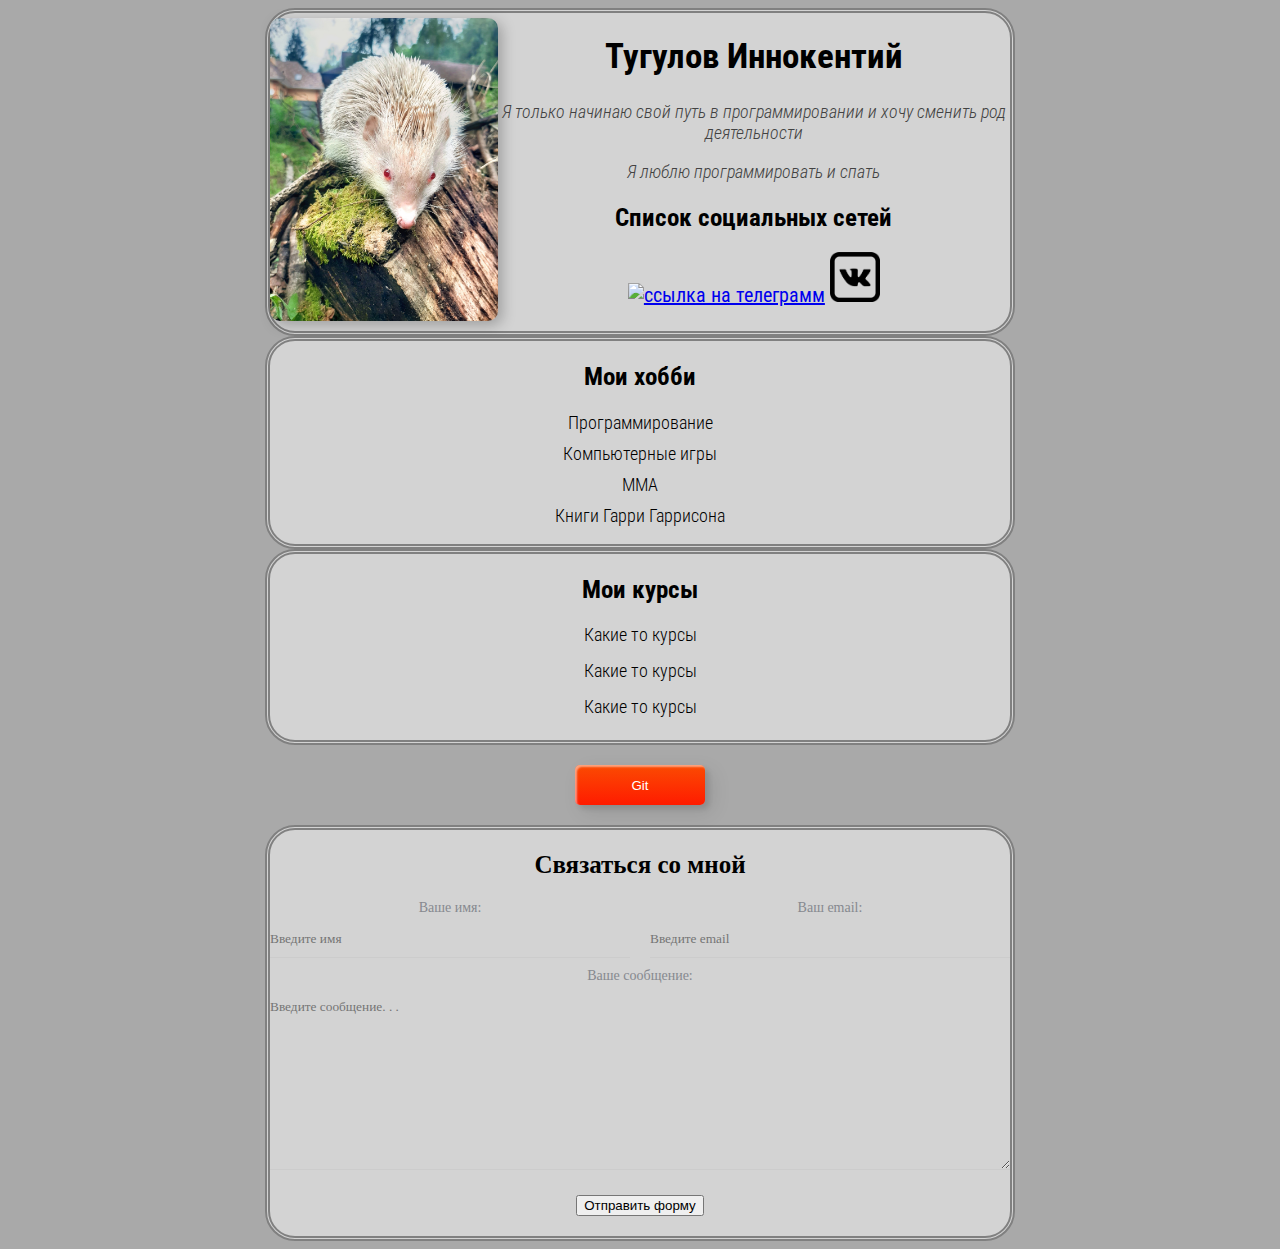
==== commit faa6c8e3: "закончил адаптивную верстку" ====
--- a/index.html
+++ b/index.html
@@ -8,6 +8,21 @@
     <meta name="description" content="Это сайт резюме Тугулова Иннокентия">
     <title>Innokentiy resume</title>
 
+    <style>
+        @media screen and (max-width: 600px) {
+         table {
+         border: 0;
+         }
+
+        table tr {
+            display: block;
+        }
+
+        table td {
+            display: block;
+        }
+        }
+    </style>
 
 </head>
 <body>
@@ -15,7 +30,7 @@
     
         <link rel="stylesheet" href="css/main.css">
 
-        <table class="card">
+        <table border="0" cellspacing="0" cellpadding="0" class="card">
             <tr>
                 <td>
                     <div class="info photo box">
--- a/css/main.css
+++ b/css/main.css
@@ -26,6 +26,8 @@
     margin: auto;
 
 }
+
+@media (max-width: 650)
 
 .btn-1 {
   display: inline-block;
